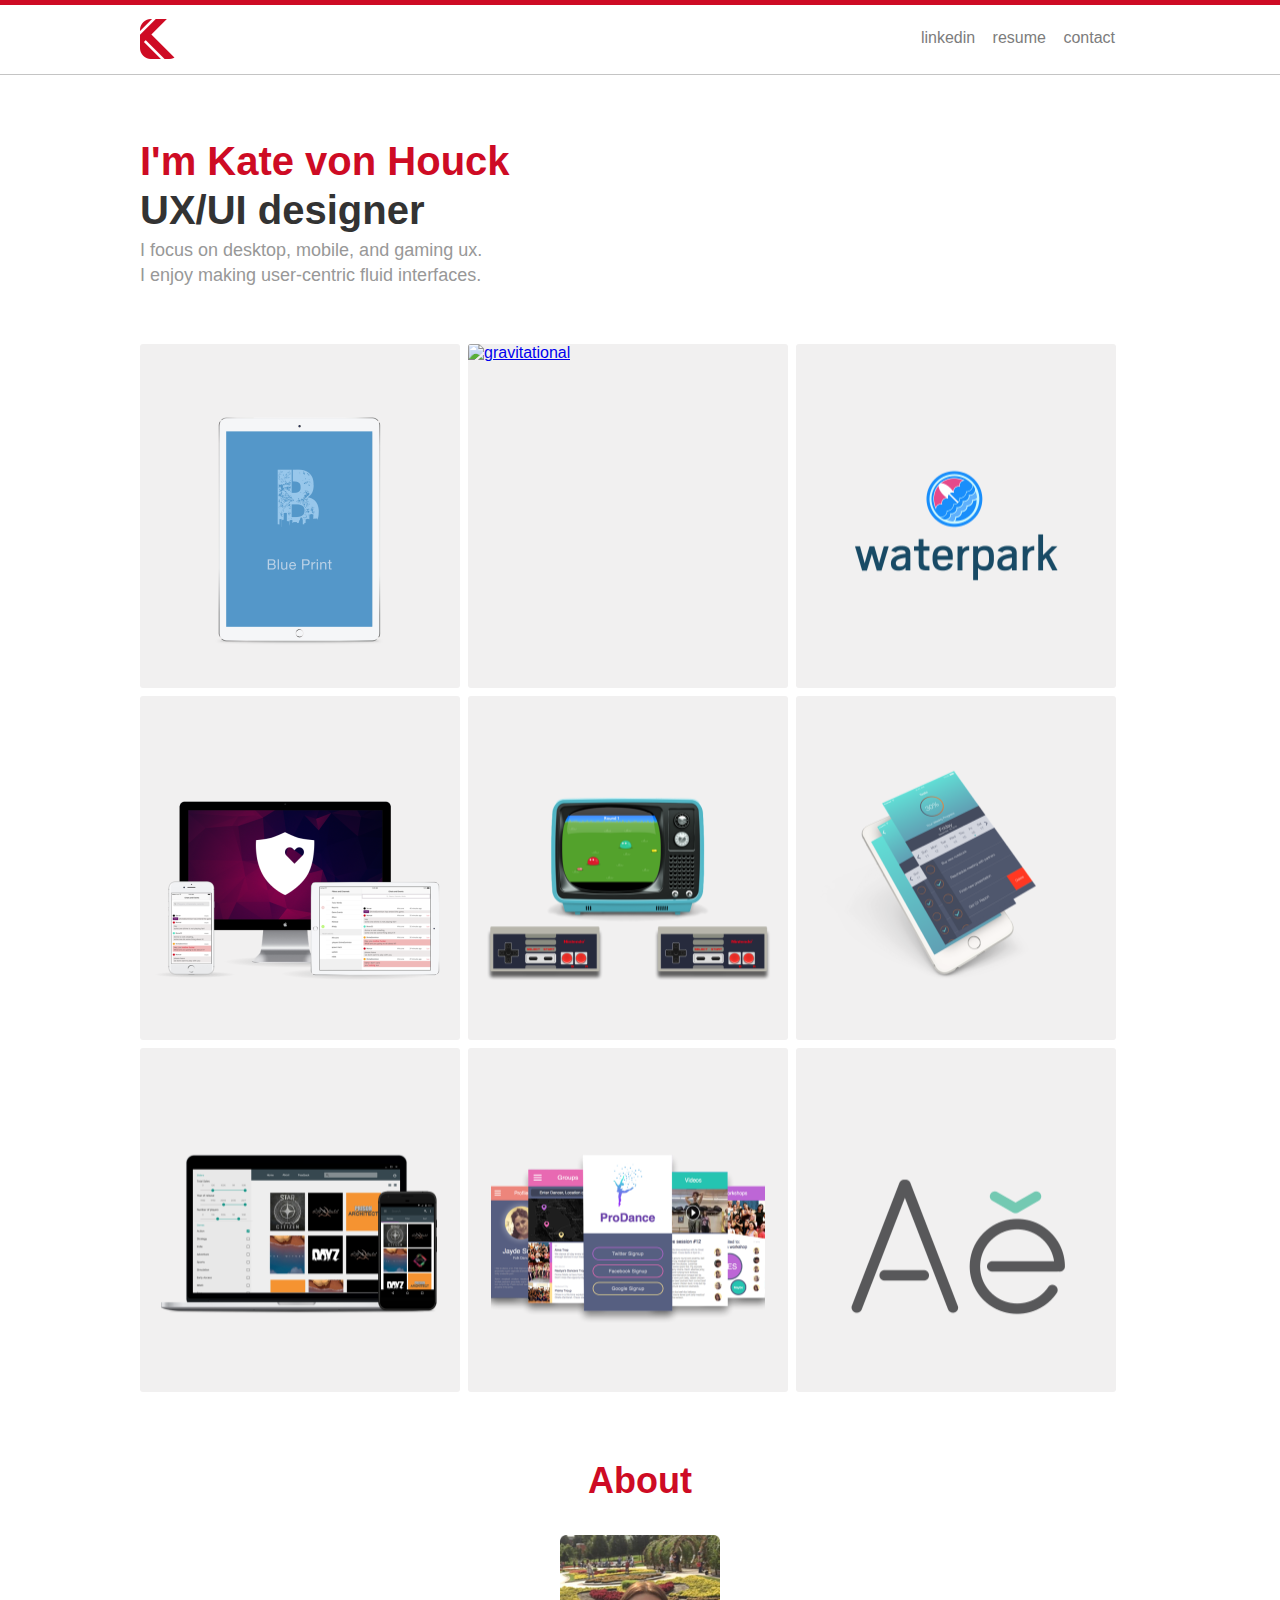
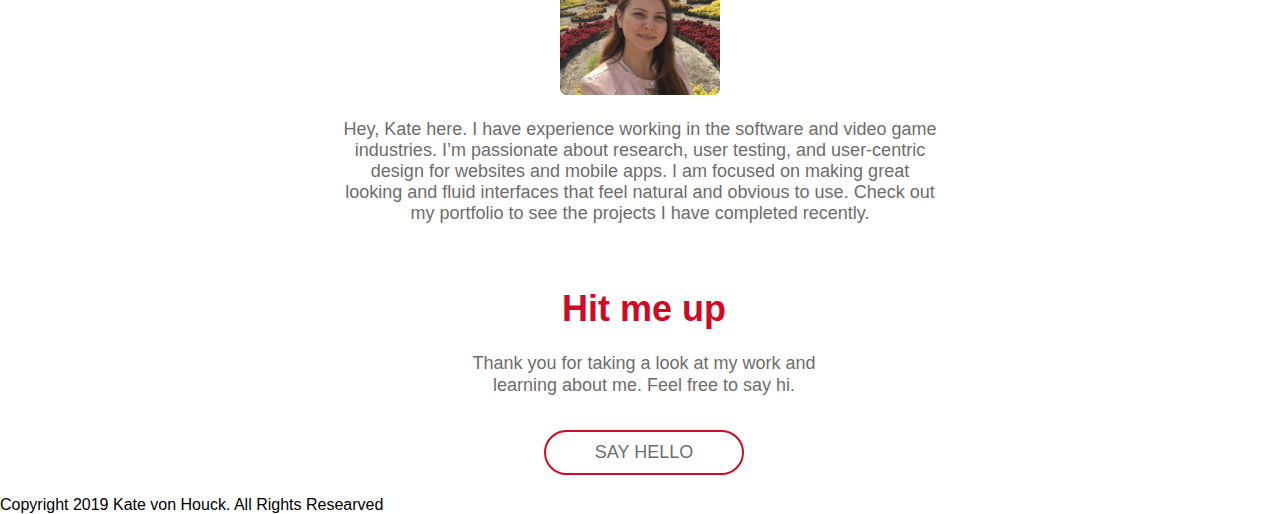
==== index.html @ 2fdacf03 "v" ====
<!DOCTYPE html>
<html>

<head>
  <link rel="stylesheet" type="text/css" href="common.css">
  <style>
    .aboutBlock {
      padding: 64px 0px 0px 8px;
      height: 265px;
    }

    .aboutBlock h1 {
      color: #CE0B24;
      font-size: 40px;
      margin-bottom: 4px;
    }

    .aboutBlock h2 {
      color: #333333;
      font-size: 40px;
      margin-bottom: 7px;
    }

    .aboutBlock p {
      color: #989898;
      font-size: 18px;
      margin-bottom: 4px;
    }

    .hitMeUp {
      text-align: center;
      padding: 54px 0px 0px 8px;
      height: 262px;
    }
    .hitMeUp h1 {
      color: #CE0B24;
      font-size: 36px;
      margin-bottom: 23px;
    }

    .hitMeUp p {
      color: #6E6C6C;
      font-size: 18px;
      margin-bottom: 1px;
    }

    .grid {
      width: 1008px;
      margin: 0px auto;
      overflow: hidden;
    }

    .gridbox {
      position: relative;
      float: left;
      width: 320px;
      height: 344px;
      background-color: #F1F0F0;
      margin: 4px;
      border-radius: 3px;
      overflow: hidden;
    }

    .gridbox img {
      width: 100%;
      height: 100%;
      transition: all .725s;
    }

    .gridbox .hover {
      opacity: 0;
      transition: all .725s;
      background: rgba(0, 0, 0, .60);
      position: absolute;
      top: 0px;
      bottom: 0px;
      left: 0px;
      right: 0px;
    }

    .gridbox:hover img {
      transform: scale(1.1);
    }

    .gridbox a:hover .hover {
      opacity: 1;
    }

    .gridbox .hover .inner {
      height: 80px;
      position: absolute;
      top: 50%;
      left: 50%;
      transform: translate(-50%, -50%);
    }

    .gridbox .hover .title {
      font-size: 36px;
      color: white;
      text-align: center;
    }

    .gridbox .hover .sub {
      font-size: 28px;
      color: #D0011B;
      text-align: center;
    }

    .bio {
      text-align: center;
      max-width: 600px;
      margin: 0px auto;
    }

    .bio h1 {
      margin: 64px 0px 10px 0px;
      color: #CE0B24;
      font-size: 36px;
      margin-bottom: 23px;
    }

    .bio img {
      margin: 10px 0px;
    }

    .bio p {
      margin: 10px 0px;
      color: #6E6C6C;
      font-size: 18px;
    }

    @media only screen and (max-width: 1000px) {
      .grid {
        width: 710px;
      }

      .gridbox {
        width: 220px;
        height: 244px;
      }
    }

    @media only screen and (max-width: 700px) {
      .grid {
        width: 474px;
      }

      .gridbox {
        width: 220px;
        height: 244px;
      }
    }

    @media only screen and (max-width: 480px) {
      .grid {
        width: 340px;
      }

      .gridbox {
        width: 320px;
        height: 344px;
      }
    }
  </style>
</head>

<body>
  <div class="header">
    <div class="inner">
      <a href="index.html">
        <img class="logo" src="image/home/redLogo.png" alt="home" width="40" height="40">
      </a>
      <div class="links">
        <a href="https://www.linkedin.com/in/kate-von-houck-aa966466/" target="_blank">linkedin</a>
        <a href="/Kate%20von%20Houck.pdf">resume</a>
        <a href="mailto:kate4china@gmail.com">contact</a>
      </div>
    </div>
  </div>


  <div class="aboutBlock">
    <div class="inner">
      <h1>I'm Kate von Houck</h1>
      <h2>UX/UI designer</h2>
      <p>I focus on desktop, mobile, and gaming ux.</p>
      <p>I enjoy making user-centric fluid interfaces.</p>
    </div>
  </div>

  <div class="grid">

    <div class="gridbox">
      <a href="projects/blueprint/index.html">
        <img src="image/home/blueprint.png" alt="blueprint" width="320" height="344">
                <div class="hover">
          <div class="inner">
            <div class="title">BLUEPRINT</div>
            <div class="sub">UX/UI DESIGN</div>
          </div>
        </div>
      </a>
    </div>

    <div class="gridbox">
      <a href="projects/teleport/index.html">
        <img src="image/home/teleport.png" alt="gravitational" width="320" height="344">
                <div class="hover">
          <div class="inner">
            <div class="title">TELEPORT</div>
            <div class="sub">UX/UI DESIGN</div>
          </div>
        </div>
      </a>
    </div>

    <div class="gridbox">
      <a href="projects/waterpark/index.html">
        <img src="image/home/waterpark.png" alt="waterpark" width="320" height="344">
                <div class="hover">
          <div class="inner">
            <div class="title">WATERPARK</div>
            <div class="sub">BRANDING DESIGN</div>
          </div>
        </div>
      </a>
    </div>

    <div class="gridbox">
      <a href="projects/grouchy/index.html">
        <img src="image/home/grouchy.png" alt="grouchy" width="320" height="344">
                <div class="hover">
          <div class="inner">
            <div class="title">GROUCHY</div>
            <div class="sub">UX/UI DESIGN</div>
          </div>
        </div>
      </a>
    </div>

    <div class="gridbox">
      <a href="projects/bubbleat/index.html">
        <img src="image/home/bubbleEats.png" alt="bubbleEats" width="320" height="344">
                <div class="hover">
          <div class="inner">
            <div class="title">BUBBLEATS</div>
            <div class="sub">IOT PROJECT</div>
          </div>
        </div>
      </a>
    </div>

    <div class="gridbox">
      <a href="projects/todoapp/index.html">
        <img src="image/home/todoapp.png" alt="todoapp" width="320" height="344">
                <div class="hover">
          <div class="inner">
            <div class="title">TODO APP</div>
            <div class="sub">UX/UI DESIGN</div>
          </div>
        </div>
      </a>
    </div>
    <div class="gridbox">
      <a href="projects/steamspy/index.html">
        <img src="image/home/steamspy.png" alt="steamspy" width="320" height="344">
                <div class="hover">
          <div class="inner">
            <div class="title">STEAMSPY</div>
            <div class="sub">UX/UI DESIGN</div>
          </div>
        </div>
      </a>
    </div>

    <div class="gridbox">
      <a href="projects/prodance/index.html">
        <img src="image/home/prodance.png" alt="prodance" width="320" height="344">
                <div class="hover">
          <div class="inner">
            <div class="title">PRODANCE</div>
            <div class="sub">UX/UI DESIGN</div>
          </div>
        </div>
      </a>
    </div>

    <div class="gridbox">
      <a href="projects/breakpoint/index.html">
        <img src="image/home/breakpoint.png" alt="breakpoint" width="320" height="344">
                <div class="hover">
          <div class="inner">
            <div class="title">BREAKPOINT</div>
            <div class="sub">TYPE DESIGN</div>
          </div>
        </div>
      </a>
    </div>
  </div>

  <div class="bio">
    <h1>About</h1>
    <img src="image/home/kate.png" width="160" height="160">
    <p>Hey, Kate here. I have experience working in the software and video game industries. 
       I’m passionate about research, user testing, and user-centric design for websites and mobile apps. 
       I am focused on making great looking and fluid interfaces that feel natural and obvious to use. 
       Check out my portfolio to see the projects I have completed recently.</p>
  </div>

  <div class="hitMeUp">
    <div class="inner">
      <h1>Hit me up</h1>
      <p>Thank you for taking a look at my work and</p>
      <p>learning about me. Feel free to say hi.</p>
      <a class="redButton" href="mailto:kate4china@gmail.com">
        SAY HELLO
      </a>
    </div>
  </div>

  <div class="footer">
    Copyright 2019 Kate von Houck. All Rights Researved
  </div>

</body>

</html>
---- common.css ----
* {
  box-sizing: border-box;
  padding: 0px;
  margin: 0px;
  font-family: "Apercu", "Helvetica Neue", Helvetica, Arial, sans-serif;
}

.header {
  height: 75px;
  border-top: 5px solid #CE0B24;
  border-bottom: 1px solid #C4C4C4;
}

.inner {
  width: 1008px;
  margin: 0px auto;
}

.header .links {
  display: block;
  float: right;
  padding: 24px 29px 0px 10px;
  font-size: 16px;
  line-height: normal;
}

.header .links a {
  display: inline-block;
  color: #7C7C7C;
  text-decoration: none;
  margin-left: 13px;
}

.header .links a:hover {
  display: inline-block;
  color: #3B3A3A;
  text-decoration: none;
  margin-left: 13px;
}

.header .logo {
  position: relative;
  top: 14px;
  left: 4px;
  display: inline;
  margin: 0px 0px;
  width: 40px;
  height: 40px;
  transition: opacity 500ms;
}

.header .logo:hover {
  opacity: 0.60;
}

a.redButton {
  display: inline-block;
  color: #6E6C6C;
  font-size: 18px;
  text-decoration: none;
  border: 2px solid #CE0B24;
  padding: 10px 0px;
  width: 200px;
  border-radius: 200px;
  margin-top: 33px;
  transition: all 500ms;
  text-align: center;
}

a.redButton:hover {
  background: #CE0B24;
  color: white;
  text-decoration: none;
}
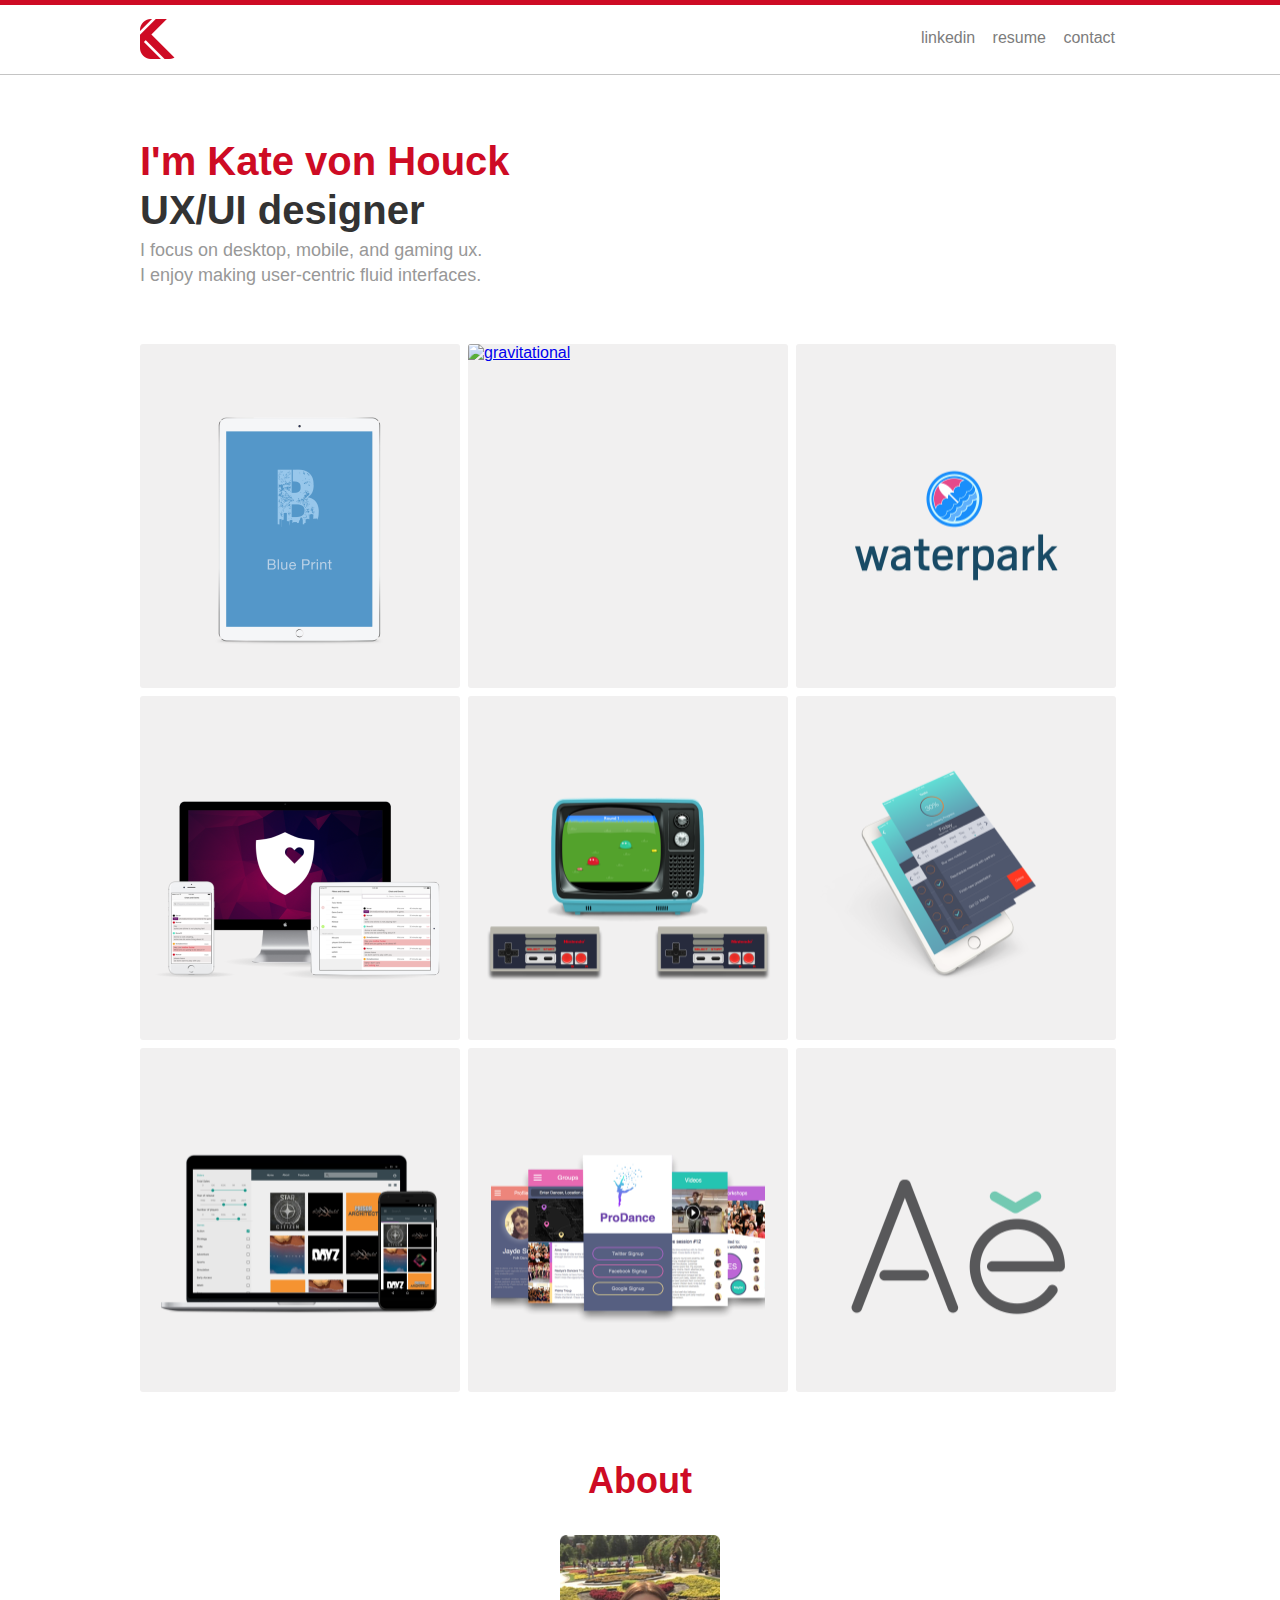
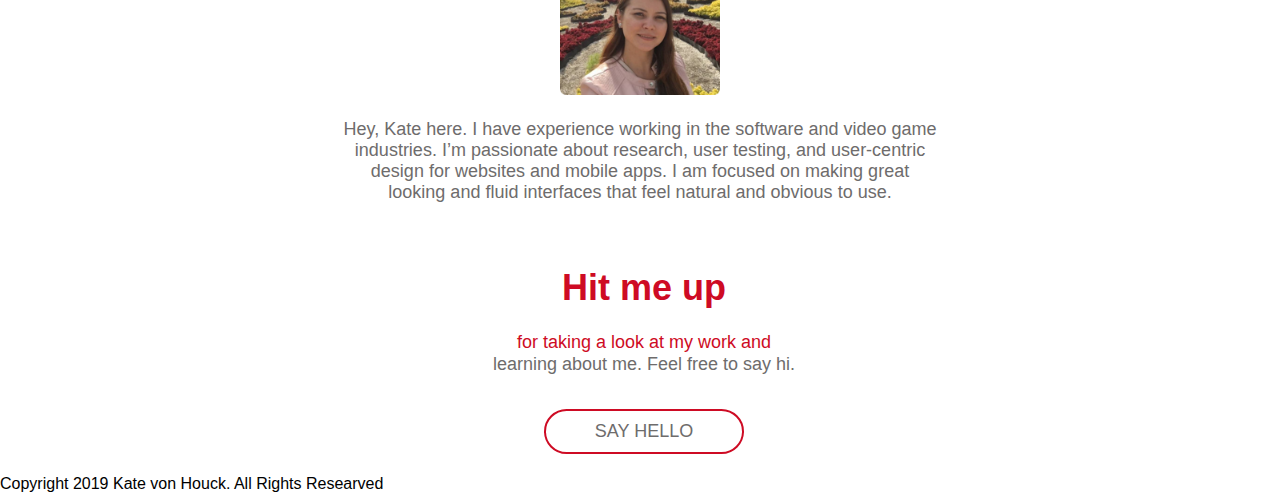
==== commit e292670b: "e" ====
--- a/index.html
+++ b/index.html
@@ -304,14 +304,14 @@
     <p>Hey, Kate here. I have experience working in the software and video game industries. 
        I’m passionate about research, user testing, and user-centric design for websites and mobile apps. 
        I am focused on making great looking and fluid interfaces that feel natural and obvious to use. 
-       Check out my portfolio to see the projects I have completed recently.</p>
+    </p>
   </div>
 
   <div class="hitMeUp">
     <div class="inner">
       <h1>Hit me up</h1>
-      <p>Thank you for taking a look at my work and</p>
-      <p>learning about me. Feel free to say hi.</p>
+      <p><span style="color:#CE0B24" Thank you</span> for taking a look at my work and</p>
+      <p>learning about me. Feel free to say <span>hi</span>.</p>
       <a class="redButton" href="mailto:kate4china@gmail.com">
         SAY HELLO
       </a>
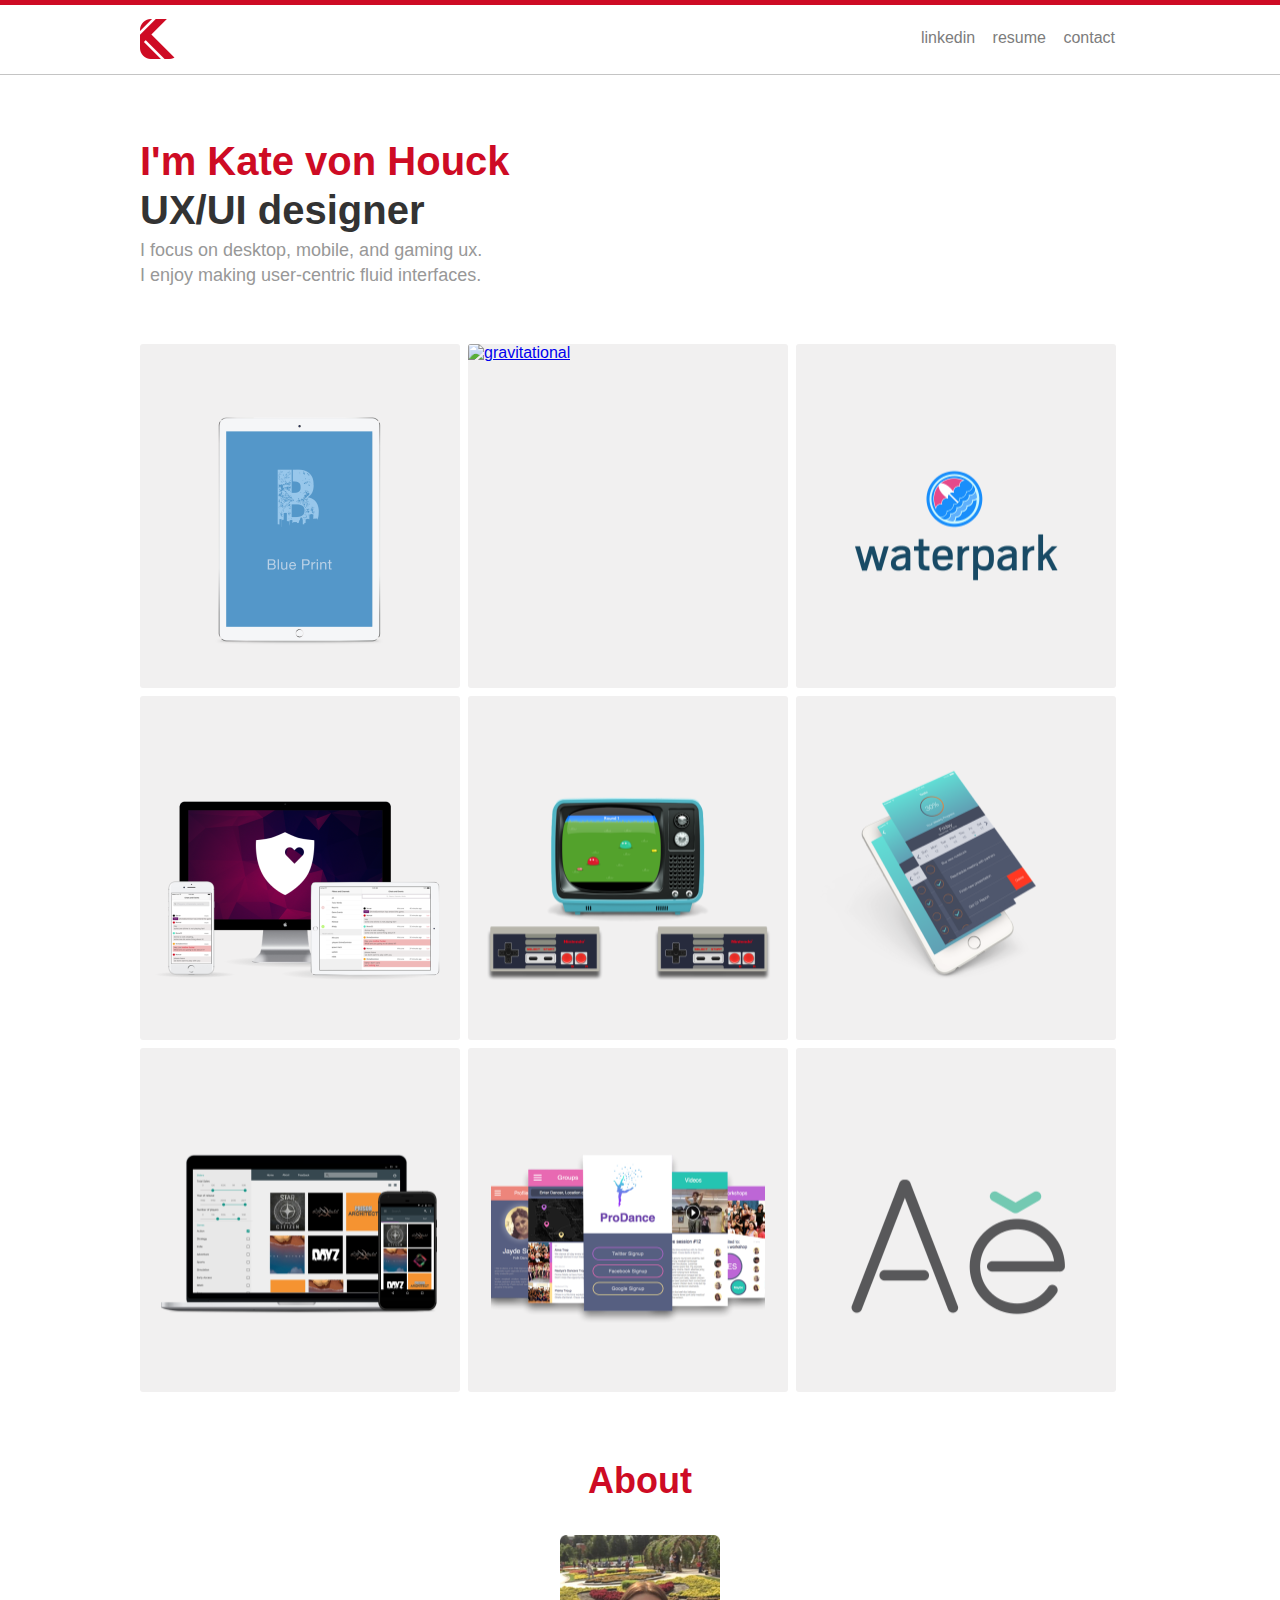
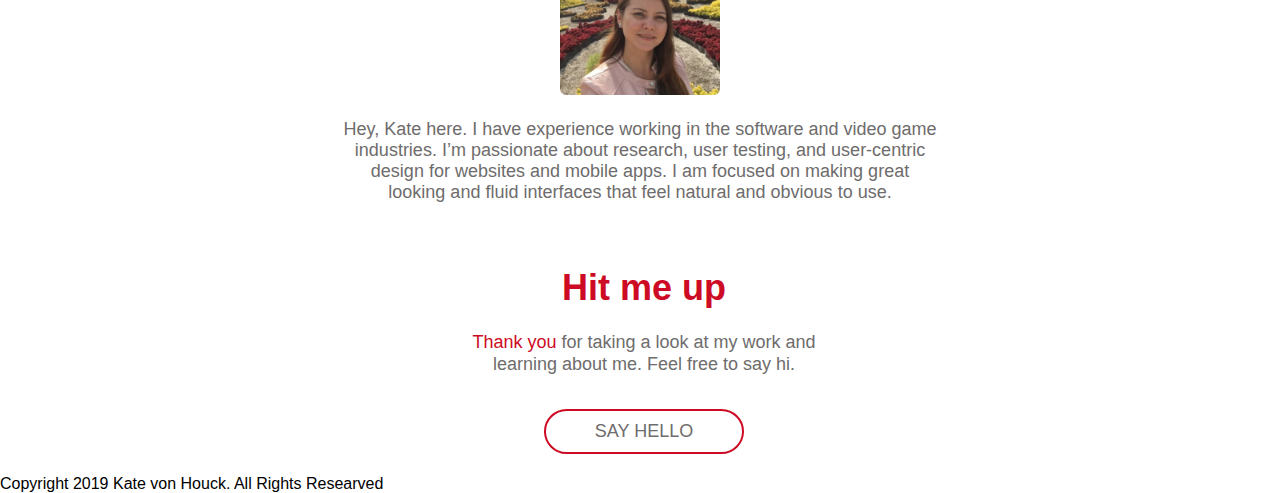
==== commit 339e7b82: "r" ====
--- a/index.html
+++ b/index.html
@@ -310,7 +310,7 @@
   <div class="hitMeUp">
     <div class="inner">
       <h1>Hit me up</h1>
-      <p><span style="color:#CE0B24" Thank you</span> for taking a look at my work and</p>
+      <p><span style="color:#CE0B24">Thank you</span> for taking a look at my work and</p>
       <p>learning about me. Feel free to say <span>hi</span>.</p>
       <a class="redButton" href="mailto:kate4china@gmail.com">
         SAY HELLO
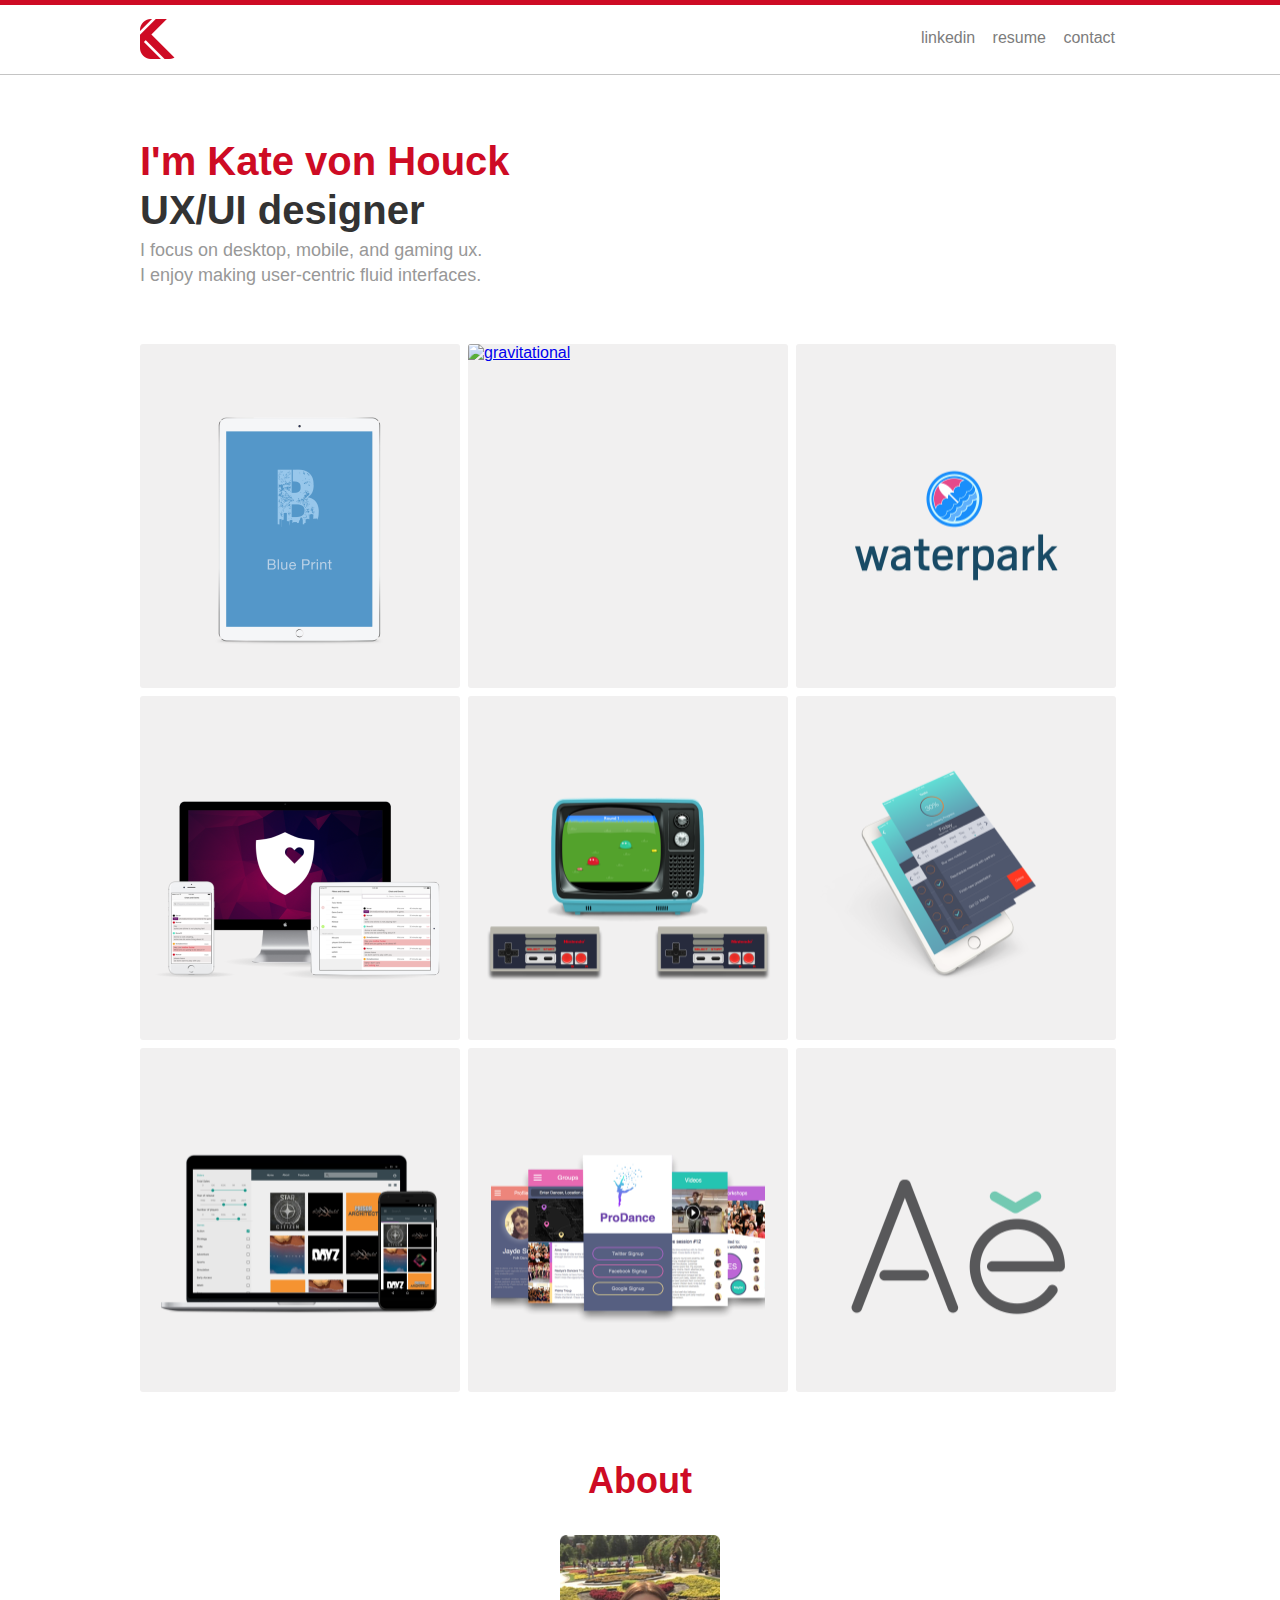
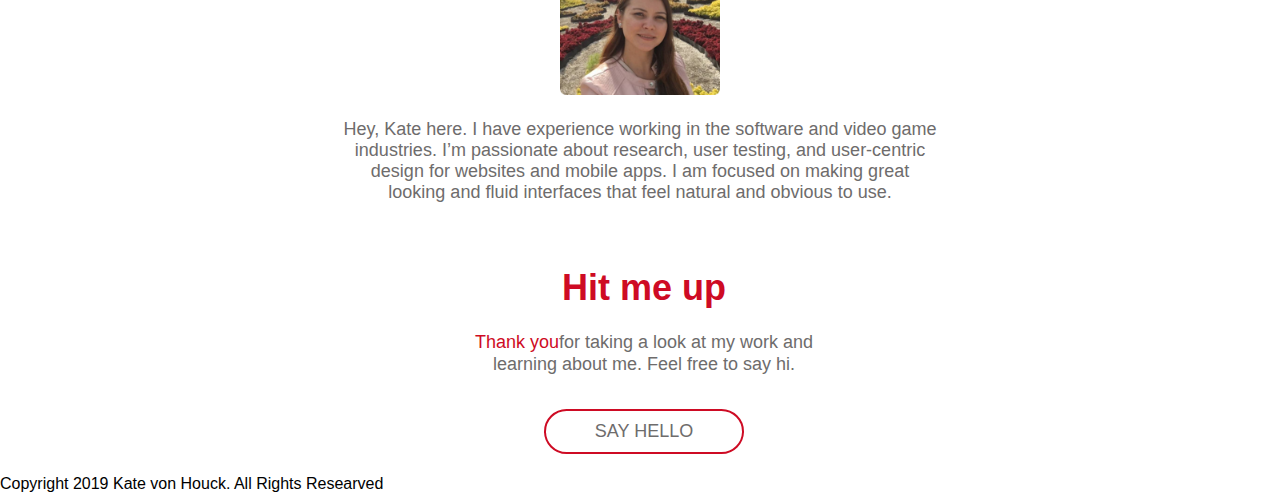
==== commit 319ec42c: "r" ====
--- a/index.html
+++ b/index.html
@@ -310,7 +310,7 @@
   <div class="hitMeUp">
     <div class="inner">
       <h1>Hit me up</h1>
-      <p><span style="color:#CE0B24">Thank you</span> for taking a look at my work and</p>
+      <p><span style="color:#CE0B24">Thank you</span>for taking a look at my work and</p>
       <p>learning about me. Feel free to say <span>hi</span>.</p>
       <a class="redButton" href="mailto:kate4china@gmail.com">
         SAY HELLO
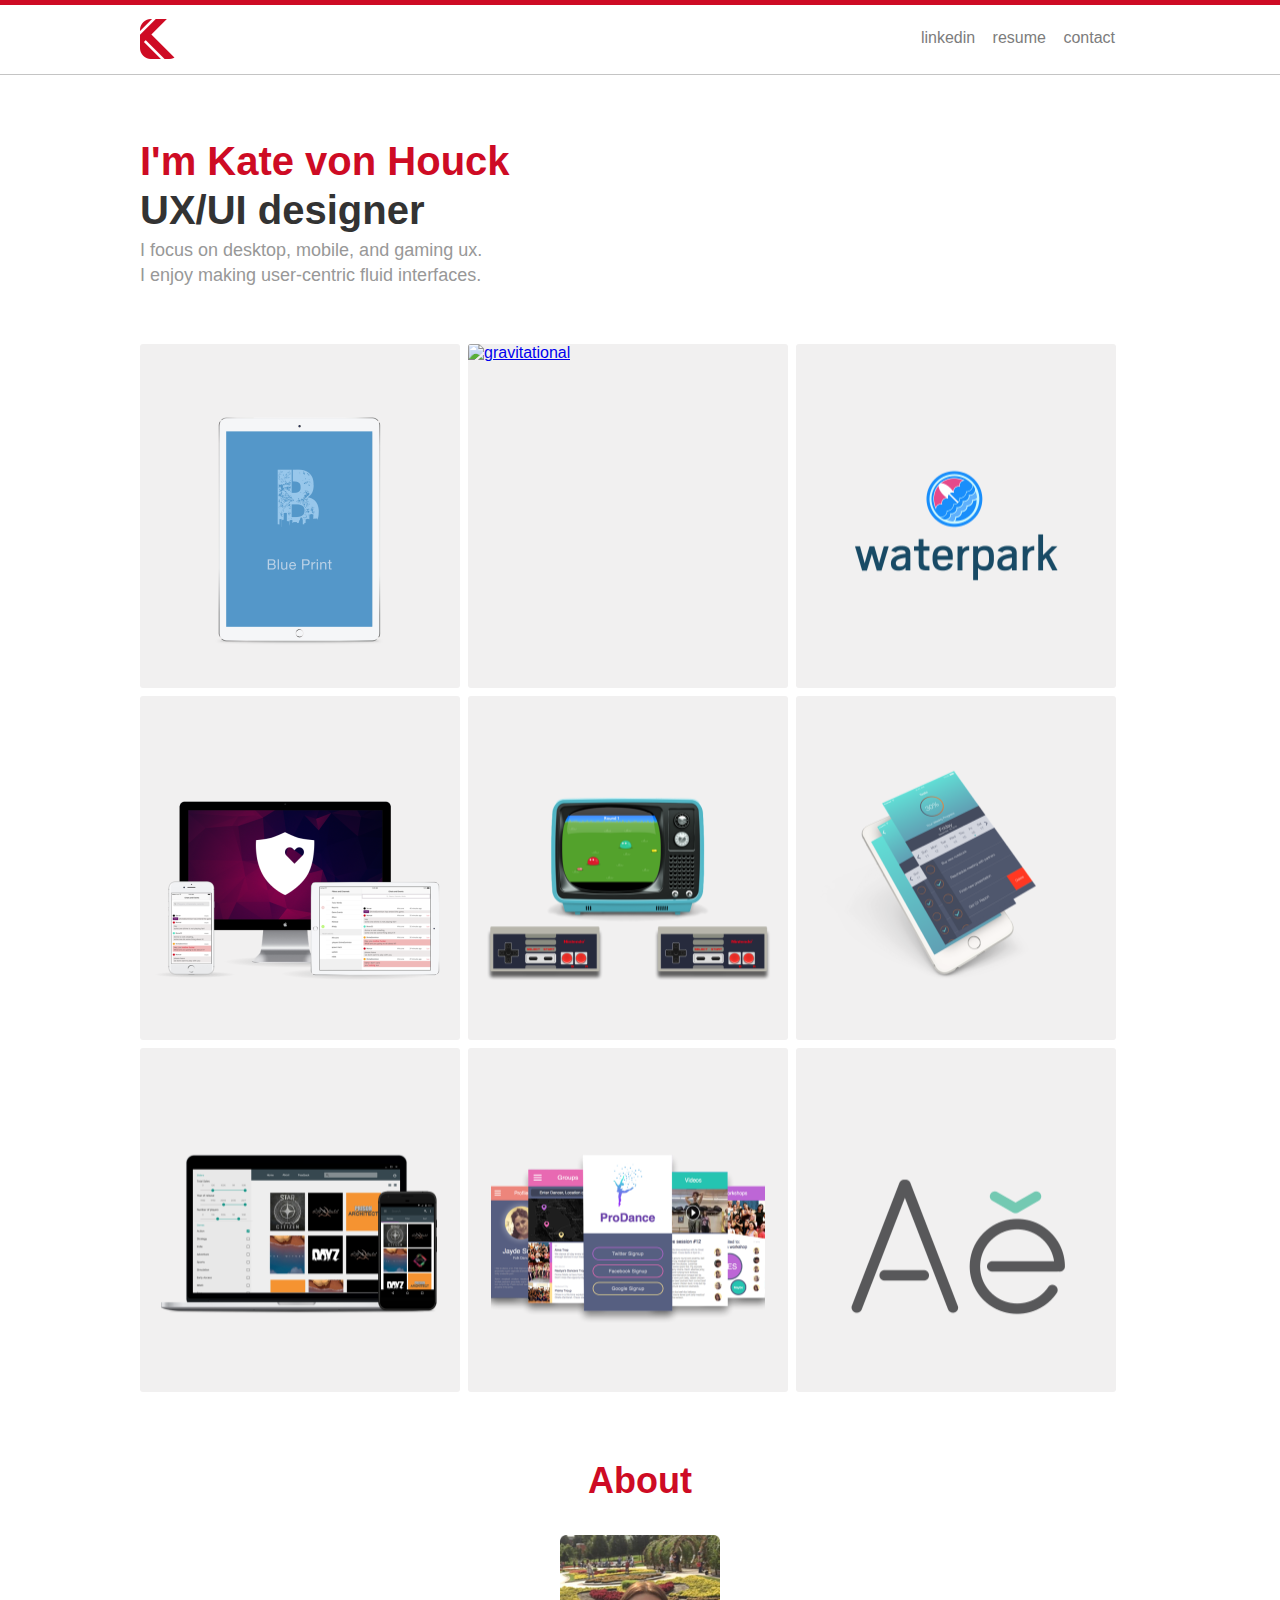
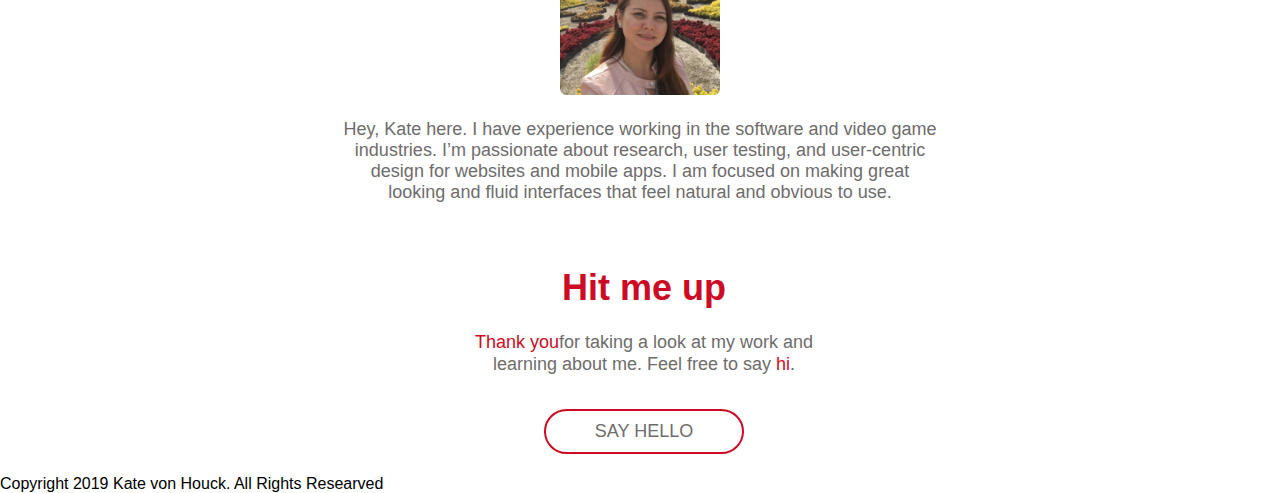
==== commit 86f22373: "r" ====
--- a/index.html
+++ b/index.html
@@ -311,7 +311,7 @@
     <div class="inner">
       <h1>Hit me up</h1>
       <p><span style="color:#CE0B24">Thank you</span>for taking a look at my work and</p>
-      <p>learning about me. Feel free to say <span>hi</span>.</p>
+      <p>learning about me. Feel free to say <span style="color:#CE0B24">hi</span>.</p>
       <a class="redButton" href="mailto:kate4china@gmail.com">
         SAY HELLO
       </a>
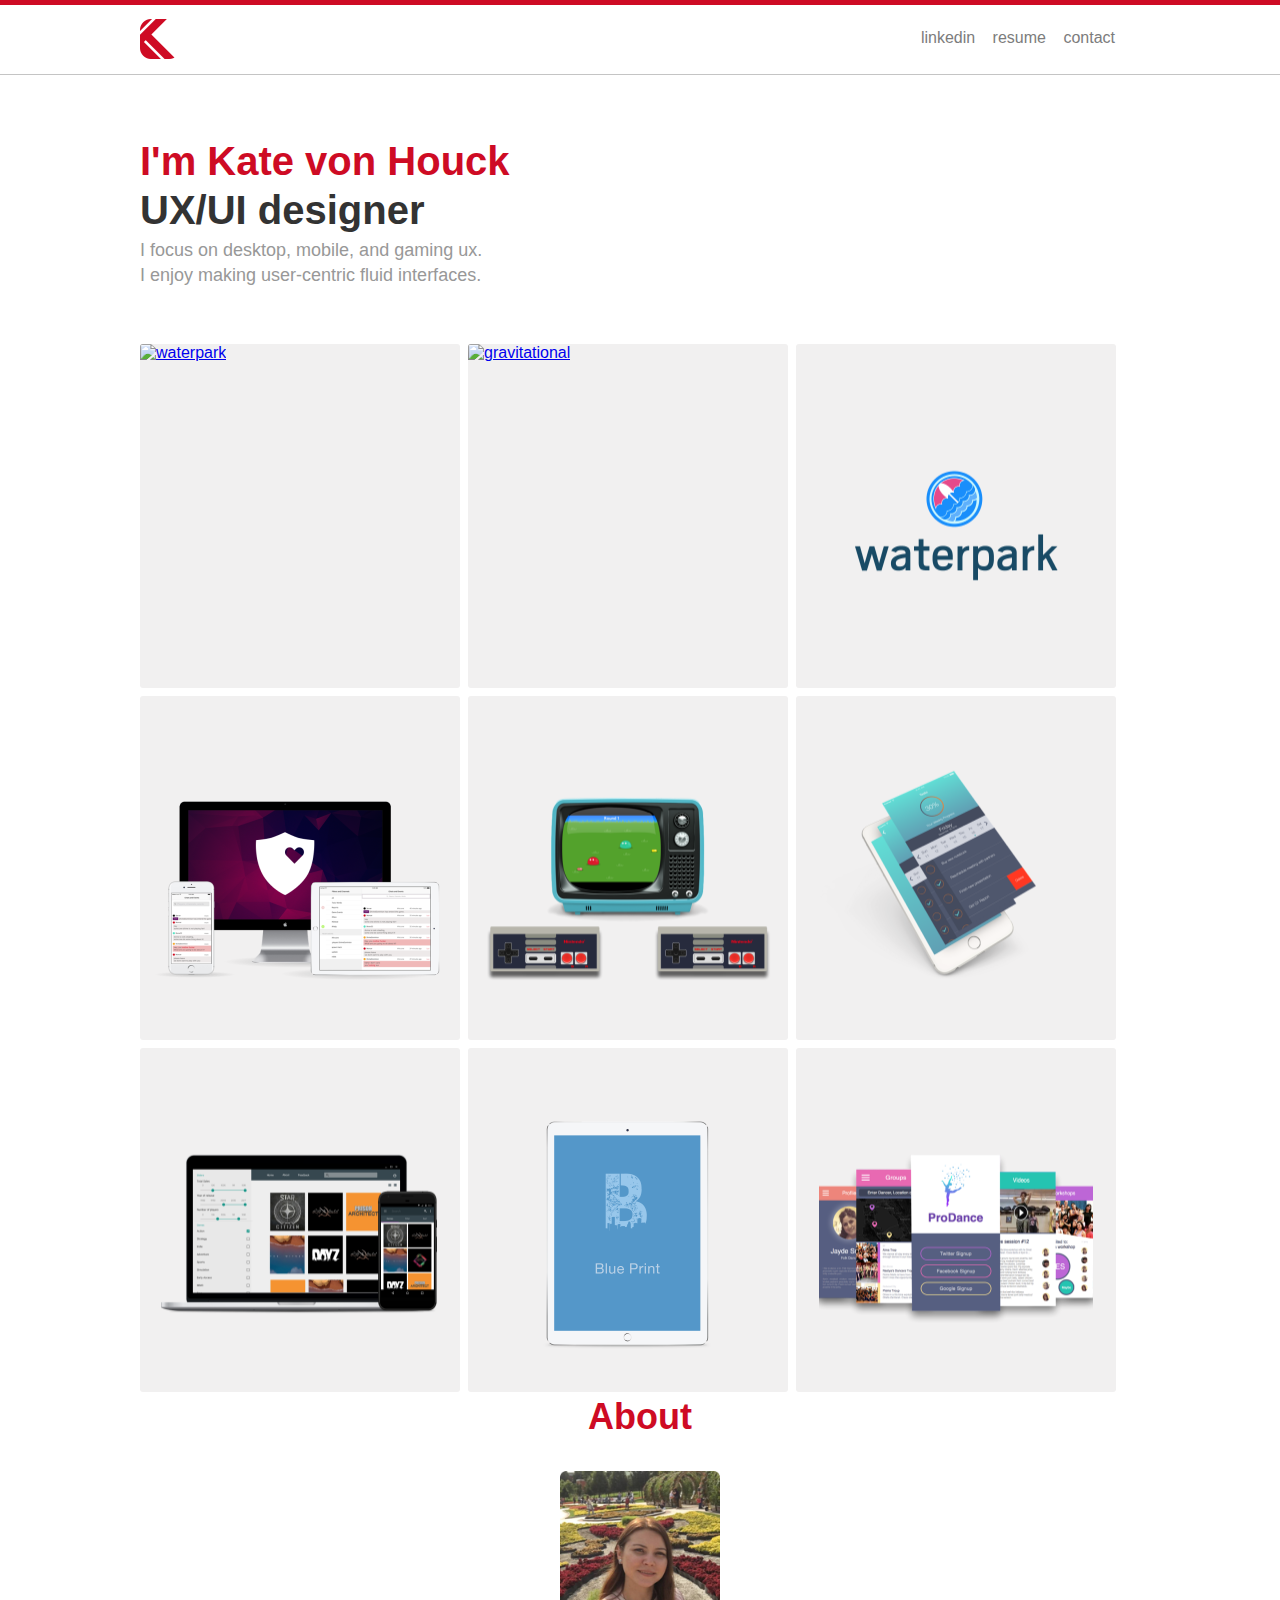
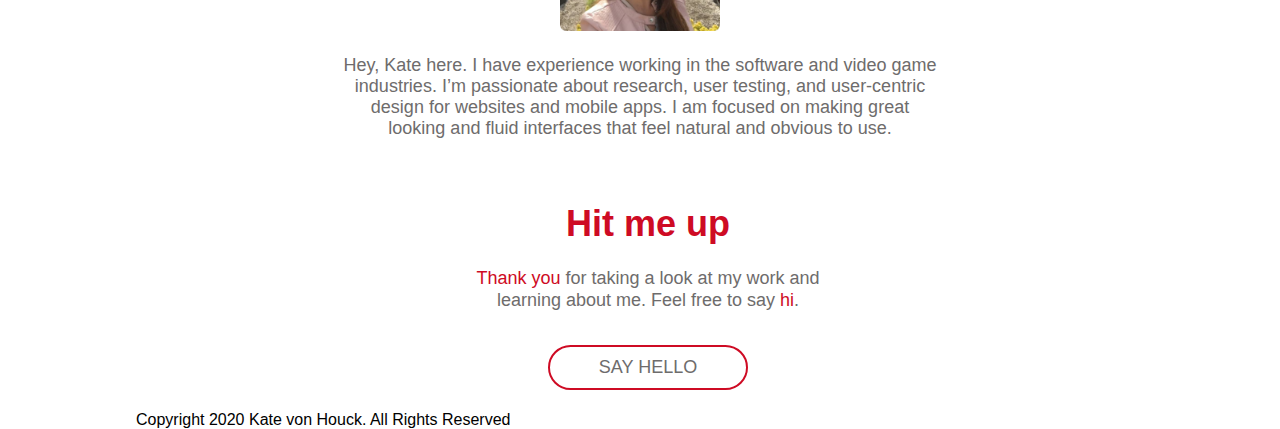
==== commit 4d9664f3: "Moving BlurPrint" ====
--- a/index.html
+++ b/index.html
@@ -190,13 +190,14 @@
 
   <div class="grid">
 
+    <!--
     <div class="gridbox">
       <a href="projects/blueprint/index.html">
         <img src="image/home/blueprint.png" alt="blueprint" width="320" height="344">
                 <div class="hover">
           <div class="inner">
-            <div class="title">BLUEPRINT</div>
-            <div class="sub">UX/UI DESIGN</div>
+            <div class="title">ONBOARDING</div>
+            <div class="sub">MICROSOFT</div>
           </div>
         </div>
       </a>
@@ -207,6 +208,31 @@
         <img src="image/home/teleport.png" alt="gravitational" width="320" height="344">
                 <div class="hover">
           <div class="inner">
+            <div class="title">LEARN PAGE</div>
+            <div class="sub">MICROSOFT</div>
+          </div>
+        </div>
+      </a>
+    </div>
+
+    -->
+    <div class="gridbox">
+      <a href="projects/sharepoint/index.html">
+        <img src="image/home/sharepoint.png" alt="waterpark" width="320" height="344">
+                <div class="hover">
+          <div class="inner">
+            <div class="title">SHAREPOINT</div>
+            <div class="sub">MICROSOFT</div>
+          </div>
+        </div>
+      </a>
+    </div>
+
+    <div class="gridbox">
+      <a href="projects/teleport/index.html">
+        <img src="image/home/teleport.png" alt="gravitational" width="320" height="344">
+                <div class="hover">
+          <div class="inner">
             <div class="title">TELEPORT</div>
             <div class="sub">UX/UI DESIGN</div>
           </div>
@@ -262,6 +288,7 @@
       </a>
     </div>
     <div class="gridbox">
+      
       <a href="projects/steamspy/index.html">
         <img src="image/home/steamspy.png" alt="steamspy" width="320" height="344">
                 <div class="hover">
@@ -272,6 +299,18 @@
         </div>
       </a>
     </div>
+    
+    <div class="gridbox">
+      <a href="projects/blueprint/index.html">
+        <img src="image/home/blueprint.png" alt="blueprint" width="320" height="344">
+                <div class="hover">
+          <div class="inner">
+            <div class="title">BLUEPRINT</div>
+            <div class="sub">UX/UI DESIGN</div>
+          </div>
+        </div>
+      </a>
+    </div>
 
     <div class="gridbox">
       <a href="projects/prodance/index.html">
@@ -285,6 +324,7 @@
       </a>
     </div>
 
+    <!--
     <div class="gridbox">
       <a href="projects/breakpoint/index.html">
         <img src="image/home/breakpoint.png" alt="breakpoint" width="320" height="344">
@@ -297,20 +337,21 @@
       </a>
     </div>
   </div>
+  -->
 
   <div class="bio">
     <h1>About</h1>
     <img src="image/home/kate.png" width="160" height="160">
-    <p>Hey, Kate here. I have experience working in the software and video game industries. 
-       I’m passionate about research, user testing, and user-centric design for websites and mobile apps. 
-       I am focused on making great looking and fluid interfaces that feel natural and obvious to use. 
+    <p>Hey, Kate here. I have experience working in the software and video game industries.
+       I’m passionate about research, user testing, and user-centric design for websites and mobile apps.
+       I am focused on making great looking and fluid interfaces that feel natural and obvious to use.
     </p>
   </div>
 
   <div class="hitMeUp">
     <div class="inner">
       <h1>Hit me up</h1>
-      <p><span style="color:#CE0B24">Thank you</span>for taking a look at my work and</p>
+      <p><span style="color:#CE0B24">Thank you</span> for taking a look at my work and</p>
       <p>learning about me. Feel free to say <span style="color:#CE0B24">hi</span>.</p>
       <a class="redButton" href="mailto:kate4china@gmail.com">
         SAY HELLO
@@ -319,9 +360,9 @@
   </div>
 
   <div class="footer">
-    Copyright 2019 Kate von Houck. All Rights Researved
+    Copyright 2020 Kate von Houck. All Rights Reserved
   </div>
 
 </body>
 
-</html>+</html>
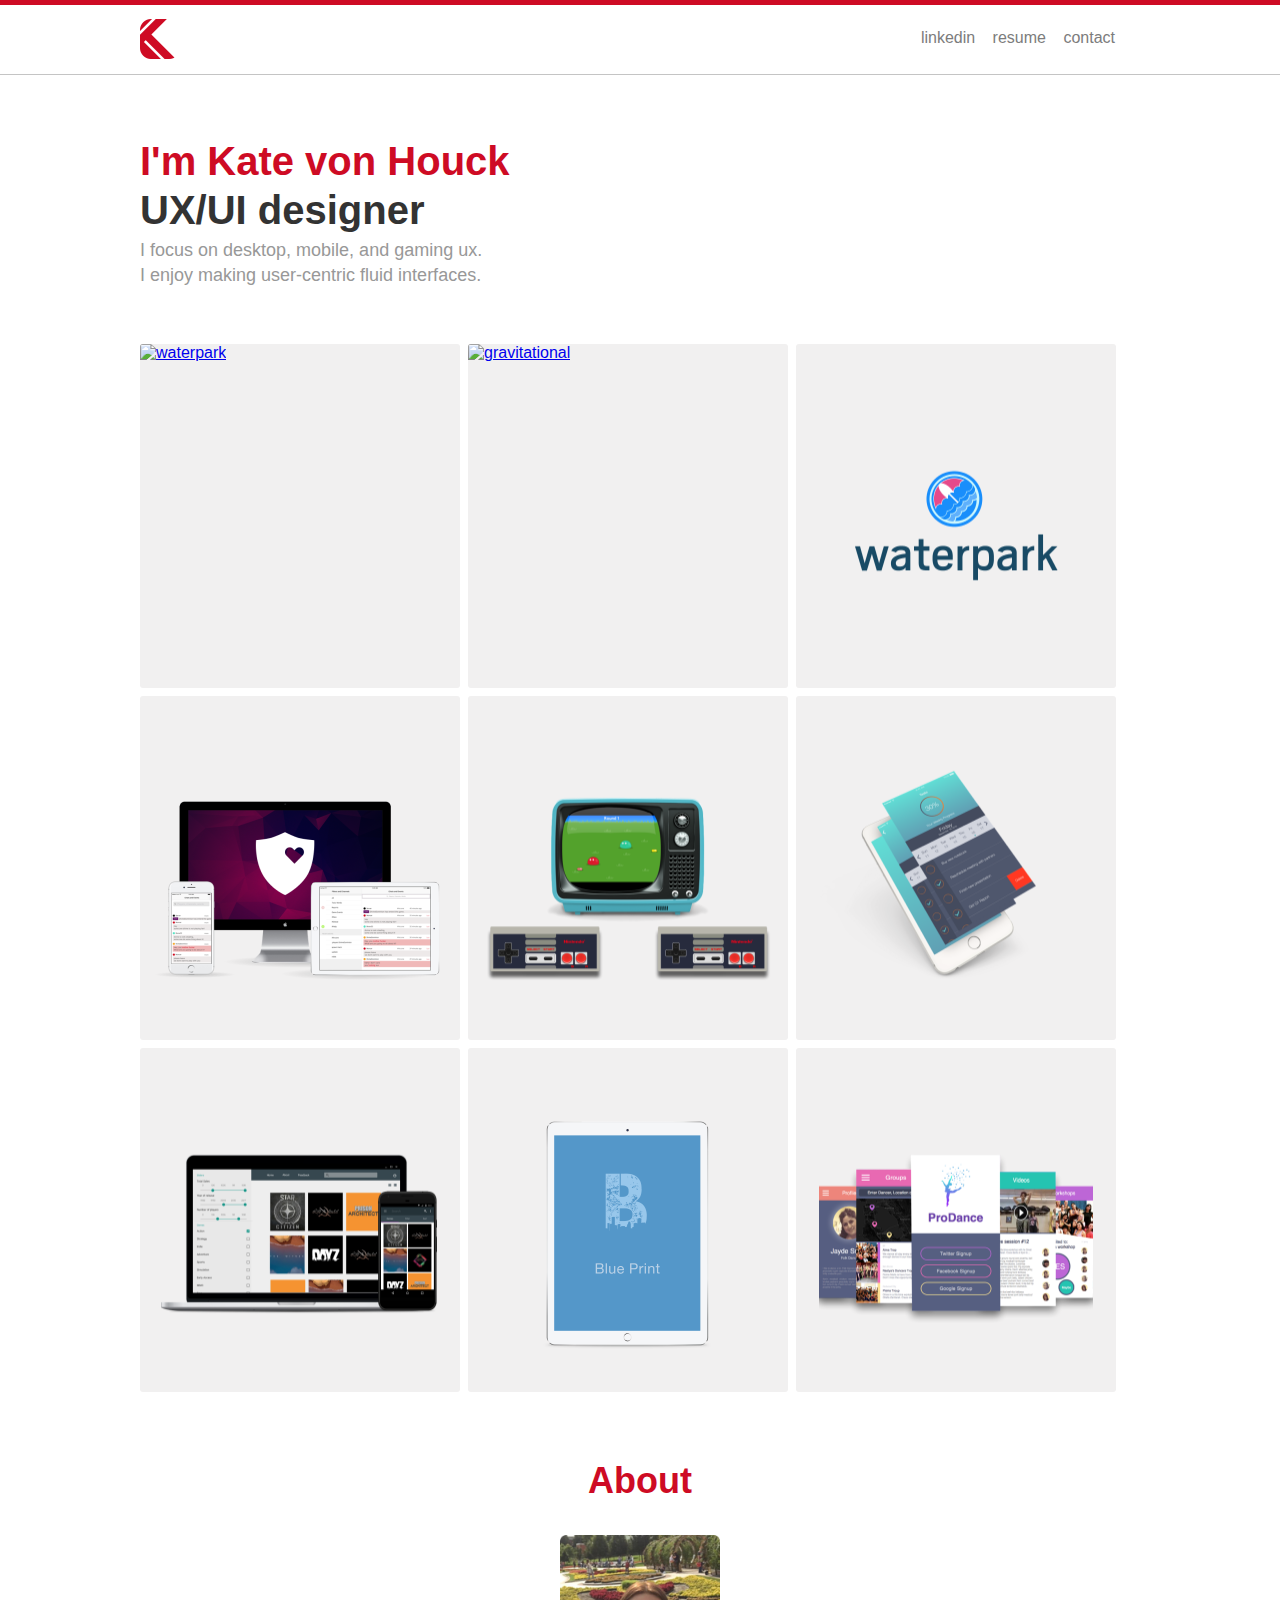
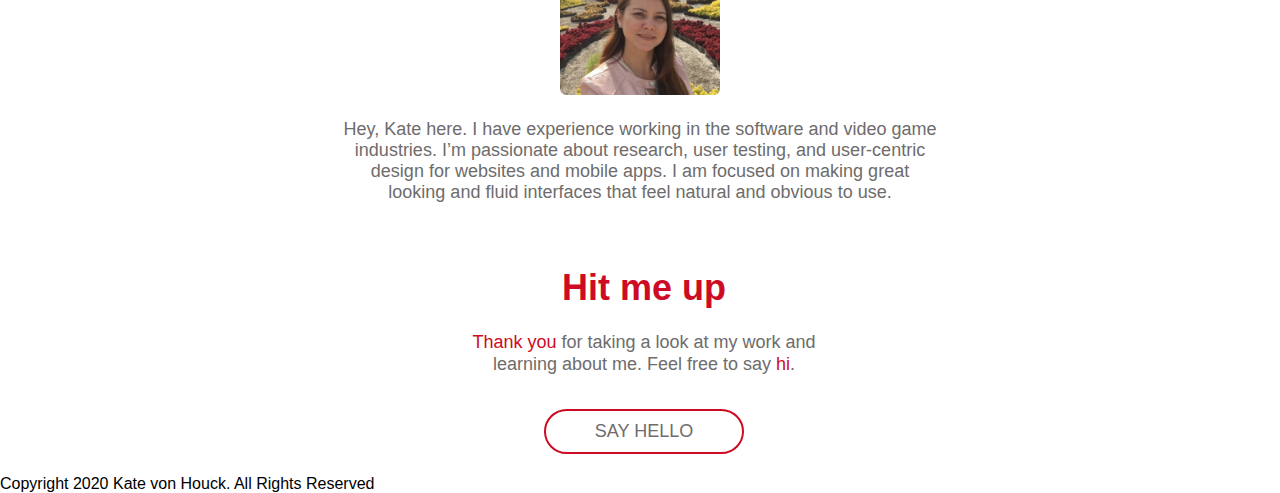
==== commit 7d5f2638: "Fixed footer" ====
--- a/index.html
+++ b/index.html
@@ -336,8 +336,8 @@
         </div>
       </a>
     </div>
-  </div>
-  -->
+    -->
+  </div>
 
   <div class="bio">
     <h1>About</h1>
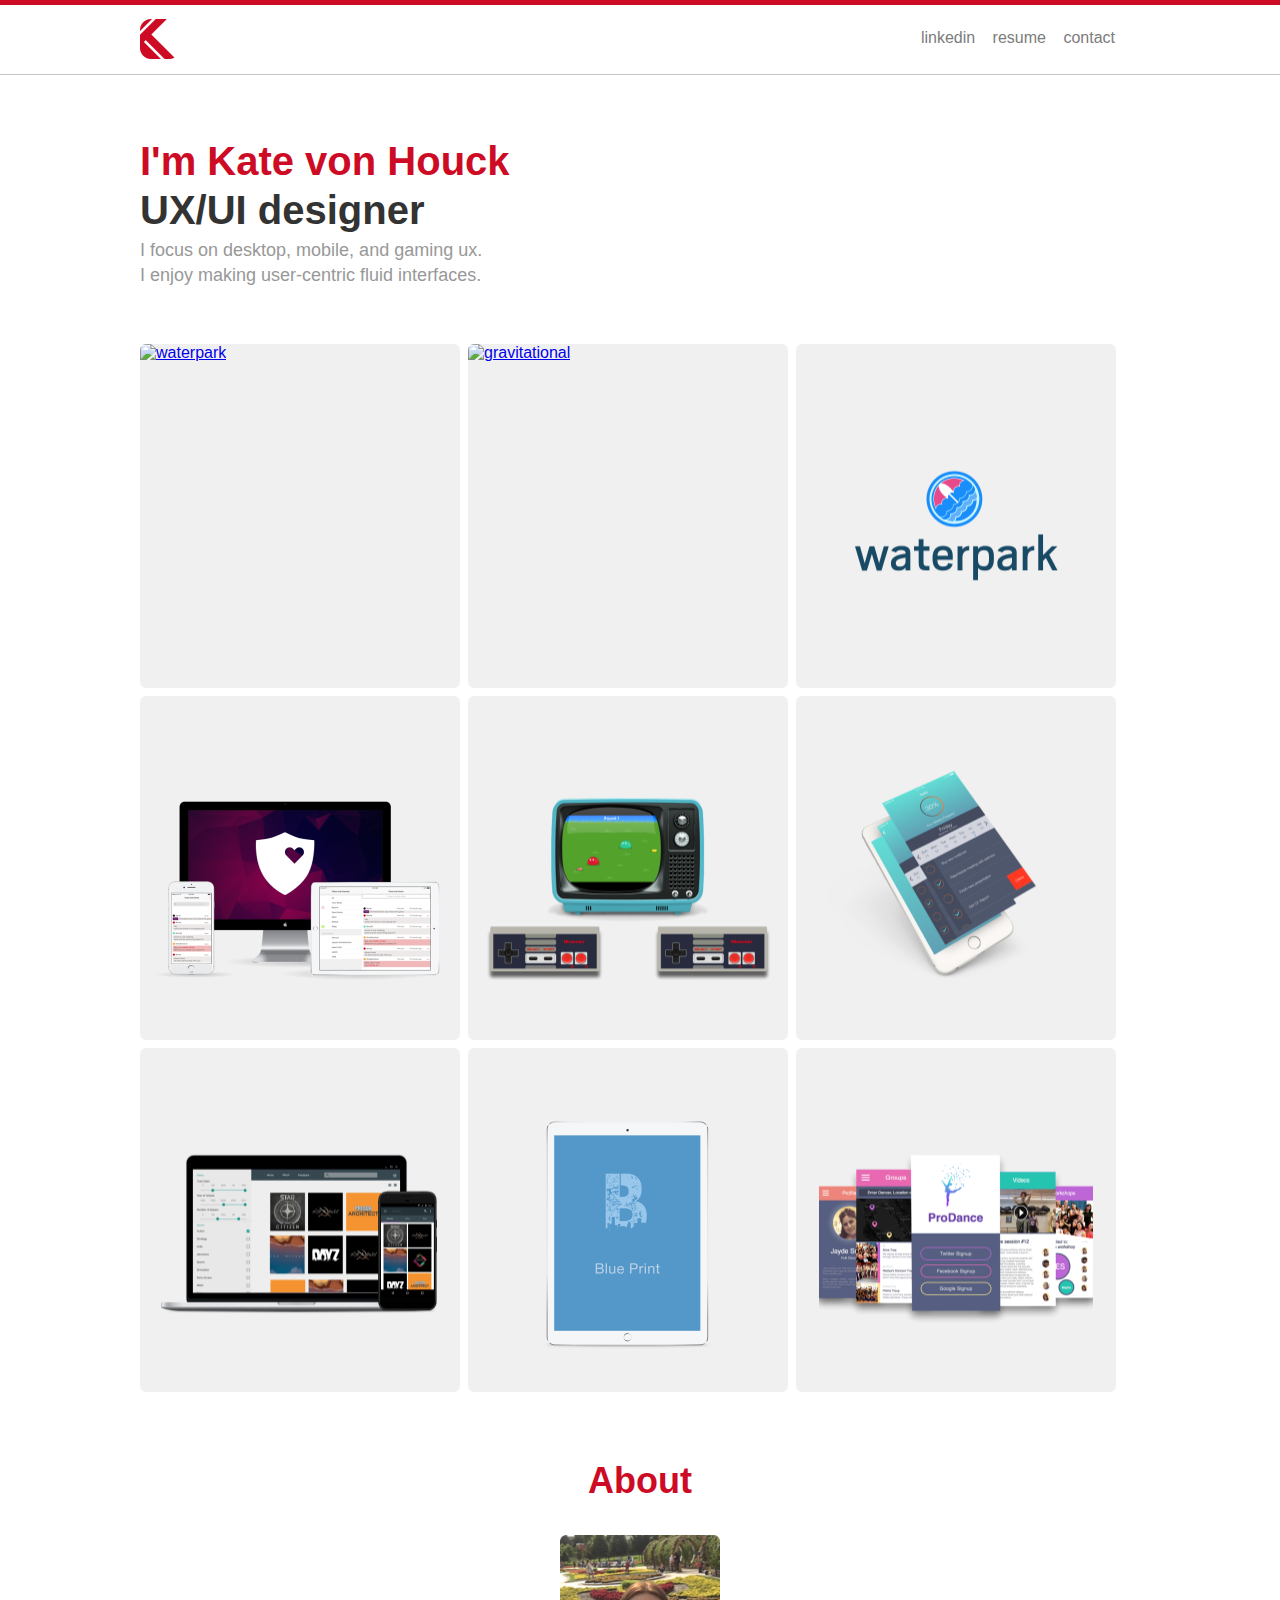
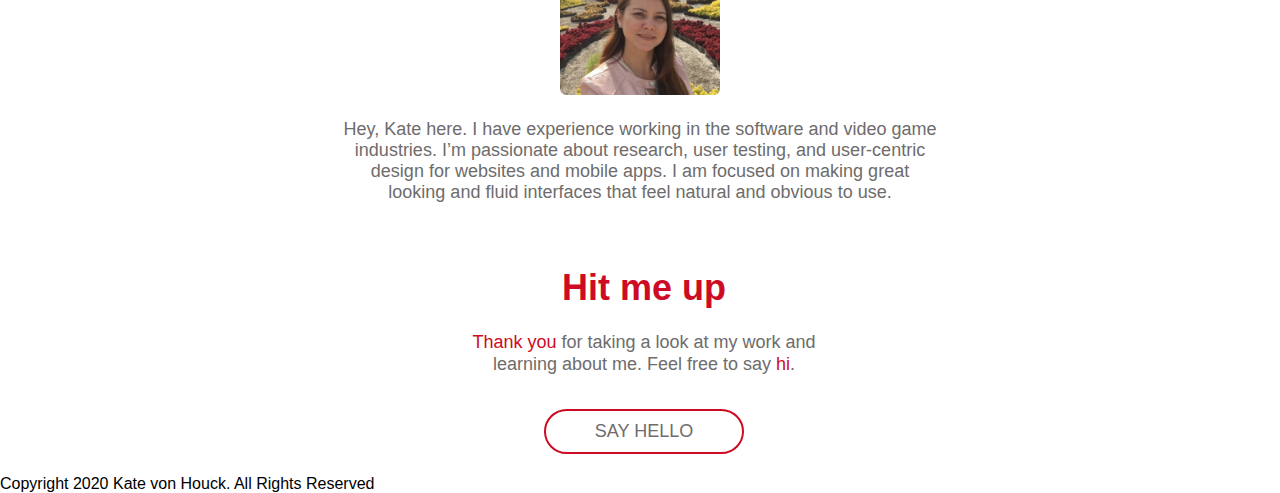
==== commit 989a5170: "6px radius change" ====
--- a/index.html
+++ b/index.html
@@ -57,7 +57,7 @@
       height: 344px;
       background-color: #F1F0F0;
       margin: 4px;
-      border-radius: 3px;
+      border-radius: 6px;
       overflow: hidden;
     }
 
